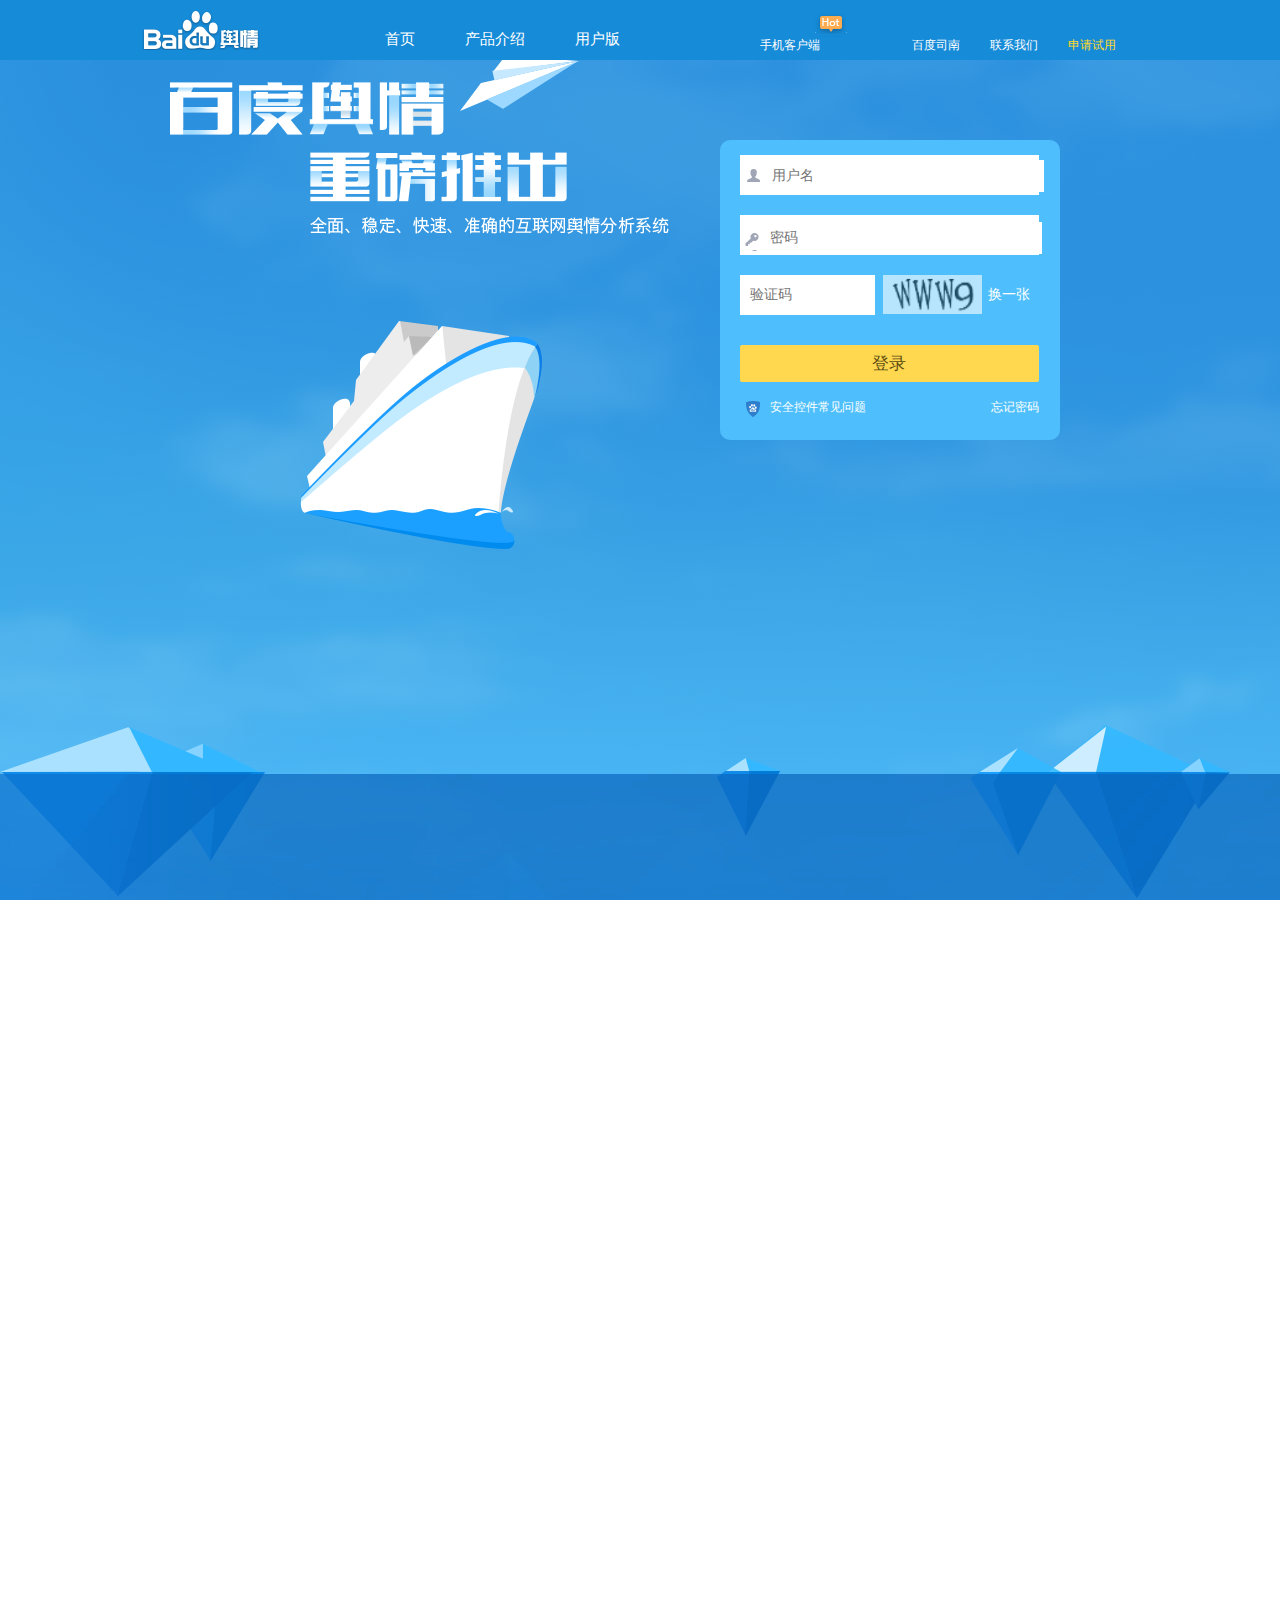
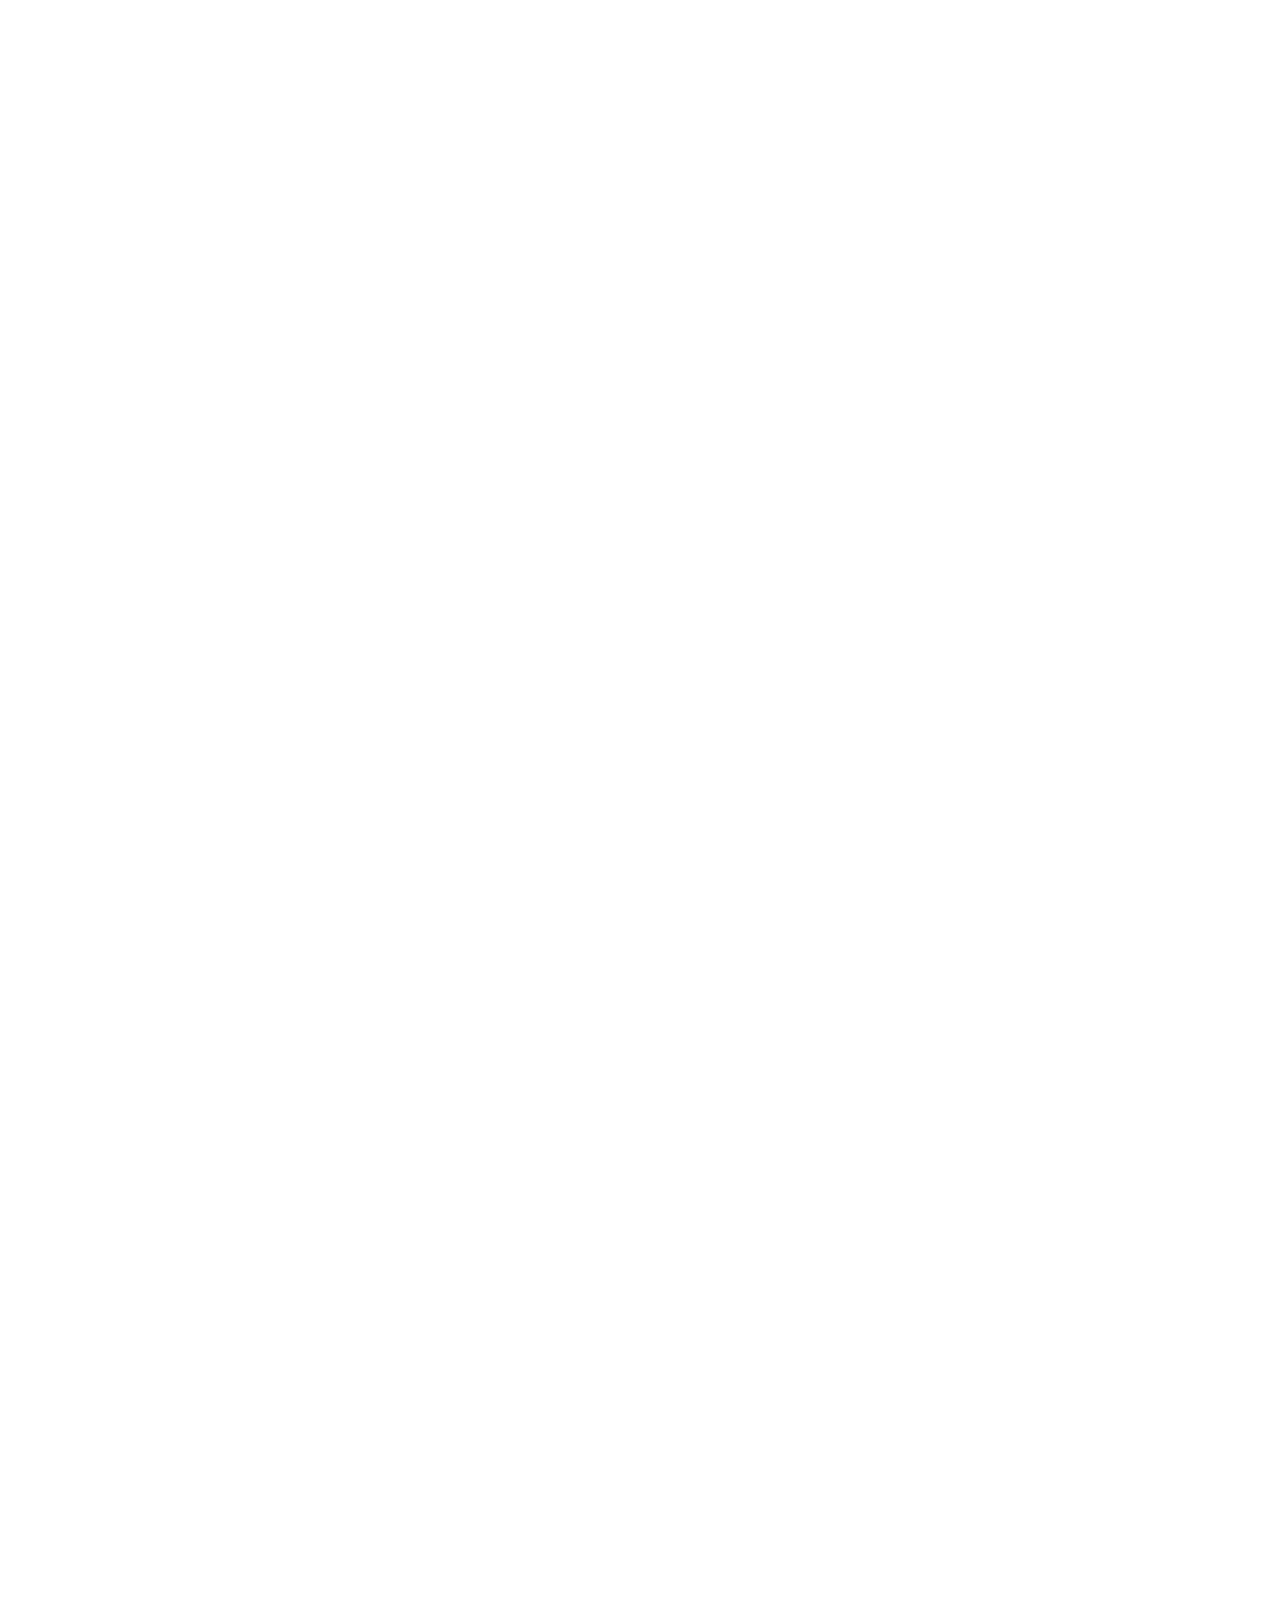
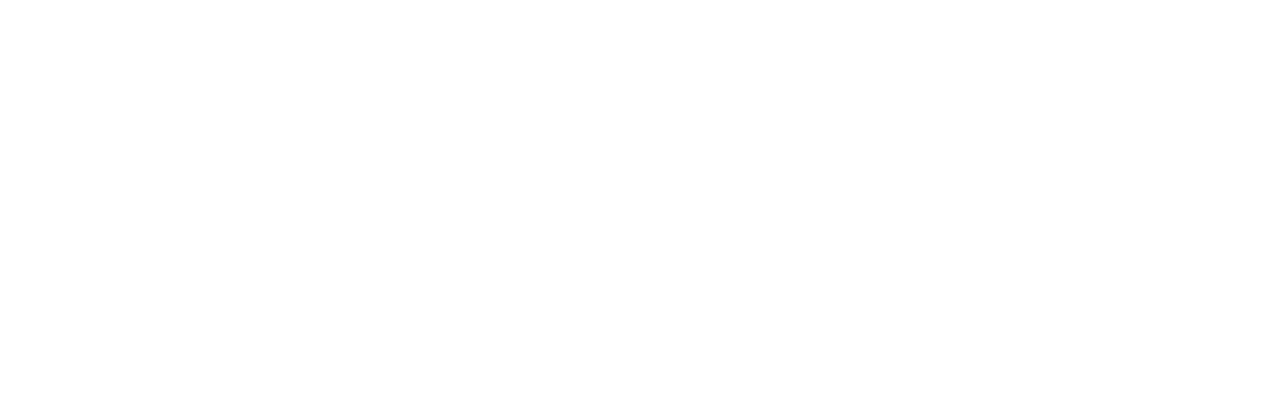
==== baidu.html @ 6d9570b2 "555" ====
<!doctype html>
<html lang="en">
<head>
    <meta charset="UTF-8">
    <meta name="viewport"
          content="width=device-width, user-scalable=no, initial-scale=1.0, maximum-scale=1.0, minimum-scale=1.0">
    <meta http-equiv="X-UA-Compatible" content="ie=edge">
    <title>Document</title>
    <script src="js/jquery.js"></script>
    <script src="js/touch.js"></script>
    <script src="js/baidu.js"></script>
    <link rel="stylesheet" href="css/baidu.css">
</head>
<body>
<header>
    <div class="header">
        <a href="" class="logo"></a>
        <a href="" class="index">首页</a>
        <a href="" class="index">产品介绍</a>
        <a href="" class="index">用户版</a>
        <a href="" class="last">手机客户端
          <div class="hot"></div>
        </a>
        <a href="" class="last">百度司南</a>
        <a href="" class="last">联系我们</a>
        <a href="" class="last">申请试用</a>
    </div>
</header>
<div id="fullpage">
    <section>
        <div class="zi"></div>
        <div class="chuan"></div>
        <div class="ling"></div>
        <div class="fly"></div>
        <div class="ling1"></div>
        <div class="ling2"></div>
        <div class="di"></div>
        <div class="login">
            <div class="user">
                <div></div>
                <input type="text" placeholder="用户名" name="entered_login" autocomplete="off" tabindex="1" maxlength="100">

            </div>
            <div class="pass">
                <div></div>
                <input type="password" placeholder="密码" name="entered_login" autocomplete="off" tabindex="1" maxlength="100">
            </div>
            <div class="yan">
                <input type="text" placeholder="验证码" name="entered_login" autocomplete="off" tabindex="1" maxlength="100">
            </div>
            <div class="ma"></div>
            <div class="change">换一张</div>
             <div class="deng">登录</div>
            <div class="logindi">
                <div></div>
                <span><a href="">安全控件常见问题</a></span>
                <p><a href="">忘记密码</a></p>
            </div>
        </div>
    </section>
    <section></section>
    <section></section>
    <section></section>
</div>
</body>
</html>
---- css/baidu.css ----
body,html{
    width:100%;
    height:100%;
    padding:0;
    margin:0;
    overflow: hidden;
    font-family: "微软雅黑";
}
a{
    text-decoration: none;
}
header{
    width: 100%;
    height:60px;
    background:#168bd8;
    position: fixed;
    left:0;
    top:0;
    z-index: 999;
}
#fullpage{
    width: 100%;
    height:100%;
    transition: margin-top 1s;
}
#fullpage section{
    width: 100%;
    height:100%;
}
#fullpage section:nth-child(1){
    background: url("../img/bg1.jpg") no-repeat;
}
#fullpage section:nth-child(2){
    background: url("../img/bg2.jpg") no-repeat;
}
#fullpage section:nth-child(3){
    background: url("../img/bg3.jpg") no-repeat;
}
#fullpage section:nth-child(4){
    background: url("../img/bg4.jpg") no-repeat;
}
.logo{
    display: block;
    float: left;
    margin-top: 10px;
    width: 120px;
    height:40px;
    background: url("../img/header_z_94c6de7 .png") no-repeat 0 0;
}
.header {
    width: 1000px;
    height: 100%;

    margin: auto;
}
.header .index{
    font-size:15px;
   float: left;
    color:#fff;
    padding:25px;
    margin-top:5px;

}
.header .index:nth-of-type(2){
    margin-left:100px;
}
.header .last{
    font-size:12px;
    float: left;
    color:#fff;
    padding:15px;
    margin-top:22px;

}
.header .last:nth-of-type(5){
    margin-left:100px;
}
.header .last:nth-of-type(6)  {
    margin-left:-25px;
}
.header .last:nth-of-type(8){
   color:#FFDA28;
}
.header .last .hot{
    float: left;
    margin-top: -25px;
    margin-left:55px;
    width: 32px;
    height: 25px;
    background: red;
    background: url("../img/hot.png");
}
section:nth-child(1){
    position: relative;
}
.zi{
    position: absolute;
    left:170px;
    top:80px;
    width: 501px;
    height:158px;
    background:url("../img/launch_deea86c.png") no-repeat 0 0;
}
.chuan{
    position: absolute;
    left:300px;
    top:321px;
    width: 242px;
    height:228px;
    background:url("../img/ship_1ad6734.png") no-repeat 0 0;
    z-index: 2;
}
.ling{
    position: absolute;
    left:0px;
    bottom:-50px;
    width: 265px;
    height:228px;
    background:url("../img/hill_1_0d79217.png") no-repeat 0 0;
}
.fly{
    position: absolute;
    left:460px;
    top:55px;
    width: 119px;
    height:78px;
    background:url("../img/flight_ade8ee2.png") no-repeat 0 0;
    animation: fly 3s ease infinite;
}
.ling1{
    position: absolute;
    right:50px;
    bottom:0px;
    width: 260px;
    height:175px;
    background:url("../img/hill_3_ace39fb.png") no-repeat 0 0;
}
.ling2{
    position: absolute;
    right:500px;
    bottom:64px;
    width: 63px;
    height:78px;
    background:url("../img/hill_2_540422f.png") no-repeat 0 0;
}
.di{
    position: absolute;
    bottom:0;
    width:100%;
    height:126px;
    background:#0b67be url("../img/bg-1_e29bcfa.jpg");
    opacity:0.7;
    z-index: 1;
}
.login{
    width:340px;
    height:300px;
    position: absolute;
    top:140px;
     right:220px;
    background: #4EBFFC;
    border-radius: 10px;
}
.user{
    width: 298.98px;
    height:40px;
    background: #fff;
    margin-left: 20px;
    margin-top: 15px;
}
.user div{
    width: 15px;
    height: 20px;
    background: url("../img/user.png");
    float: left;
    margin-top: 10px;
    margin-left: 5px;
}
.user input{
    float: left;
    width: 270px;
    height:30px;
    margin-left: 30px;
    margin-top: -25px;
    border:none;
    color:#A9A9A9;
    font-size: 14px;
    font-family: "微软雅黑";
    outline: none;
}
.pass{
     width: 298.98px;
     height:40px;
     background: #fff;
     margin-left: 20px;
     margin-top:20px;
 }
.pass div{
    width: 15px;
    height: 20px;
    background: url("../img/pass.png");
    float: left;
    margin-top: 16px;
    margin-left: 5px;
}
.pass input{
    float: left;
    width: 270px;
    height:30px;
    margin-left:28px;
    margin-top: -29px;
    border:none;
    color:#A9A9A9;
    font-size: 14px;
    font-family: "微软雅黑";
    outline: none;
}
.yan{
    float: left;
    width:135px;
    height:40px;
    background: #fff;
    margin-left:20px;
    margin-top:20px;
}
.yan input{
    float: left;
    width: 120px;
    height: 30px;
    margin-left: 8px;
    margin-top: 4px;
    border: none;
    color: #A9A9A9;
    font-size: 14px;
    font-family: "微软雅黑";
    outline: none;
}

.ma{
    width: 100px;
    height: 40px;
    background: url("../img/ma.png");
    float: left;
    margin-left:7px;
    margin-top:20px;
}
.change{
    float: left;
    margin-left:2px;
    margin-top:20px;
    width: 50px;
    height:40px;
    text-align: center;
    line-height: 40px;
    color:#fff;
    font-size: 14px;

}
.deng{
    width: 298.98px;
    height:37px;
    margin-left: 20px;
    margin-top:90px;
    line-height: 37px;
    text-align: center;
    color:#5C4C12;
    font-size: 17px;
    background: #FFD850;
    border-radius: 2px;
}
.logindi{
    width: 299px;
    height: 30px;
    margin-left: 20px;
    margin-top:10px;

}
.logindi div{
    width: 15px;
    height: 20px;
    background: url("../img/kong.png");
    float: left;
    margin-top: 7px;
    margin-left: 5px;
}
.logindi span{
    display: block;
    float: left;
    color:#fff;
    font-size: 12px;
    line-height: 30px;
    margin-left: 10px;
}
.logindi span a:hover{
    text-decoration: underline;
}
.logindi p{
    display: block;
    float:right;
    color:#fff;
    font-size: 12px;
    line-height:7px;
}
.logindi p a:hover{
    text-decoration: underline;
}
.logindi a{
    color:#fff;
}
@keyframes fly {
    0%{
       top:55px;
    }
   40%{
        top:65px;
    }
    100%{
         top:55px;
    }
}
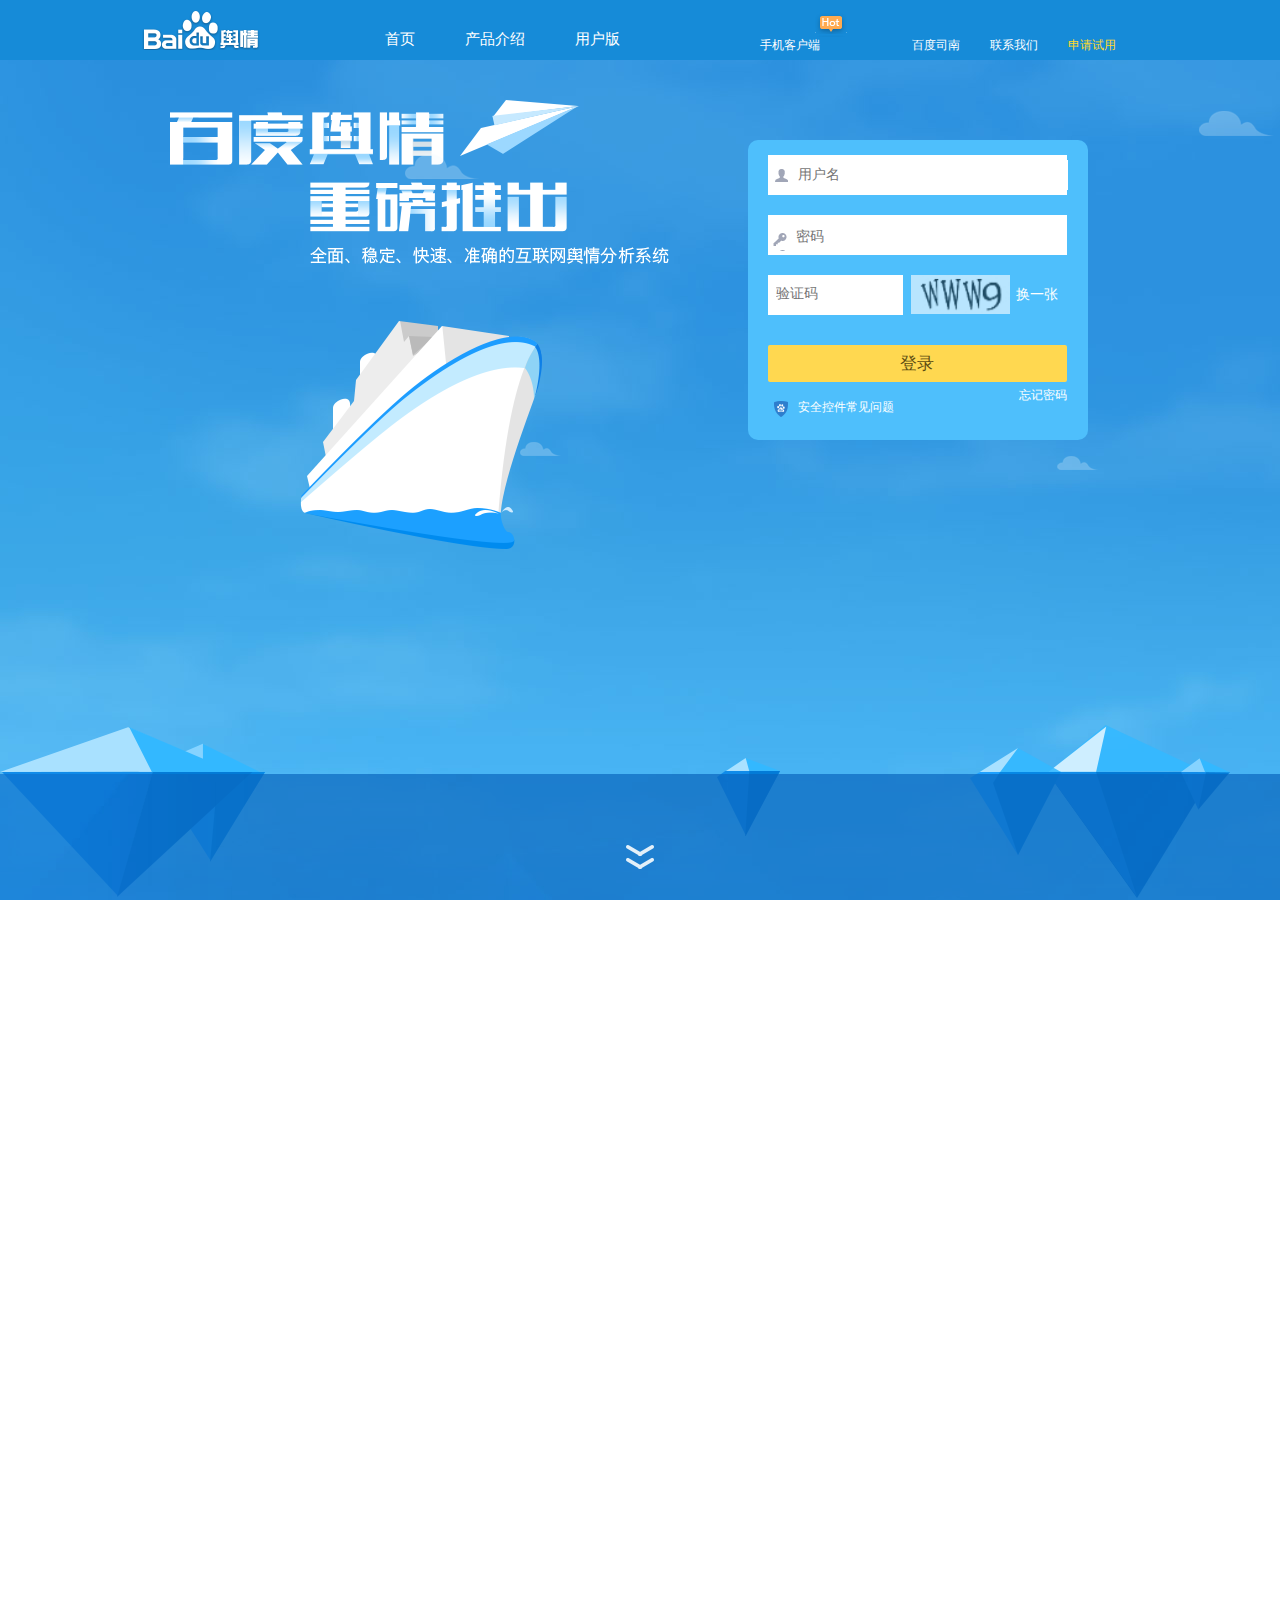
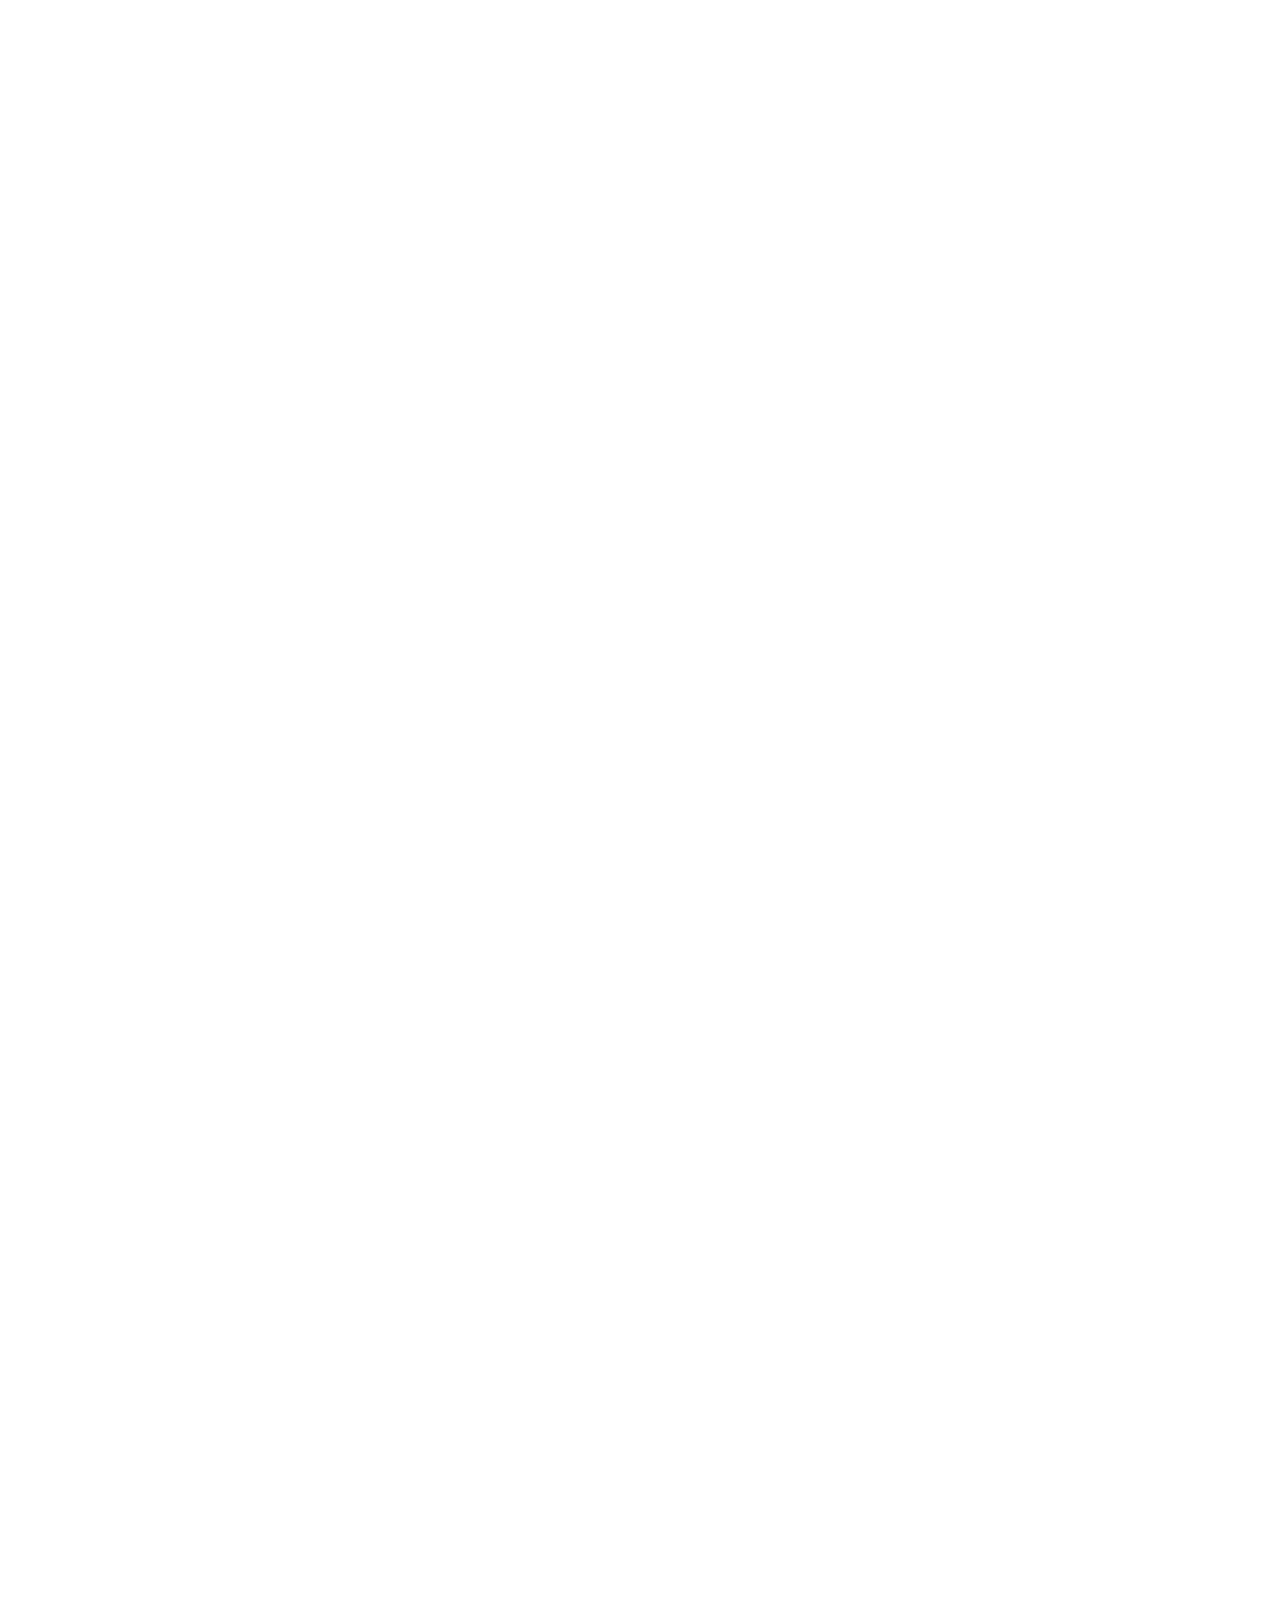
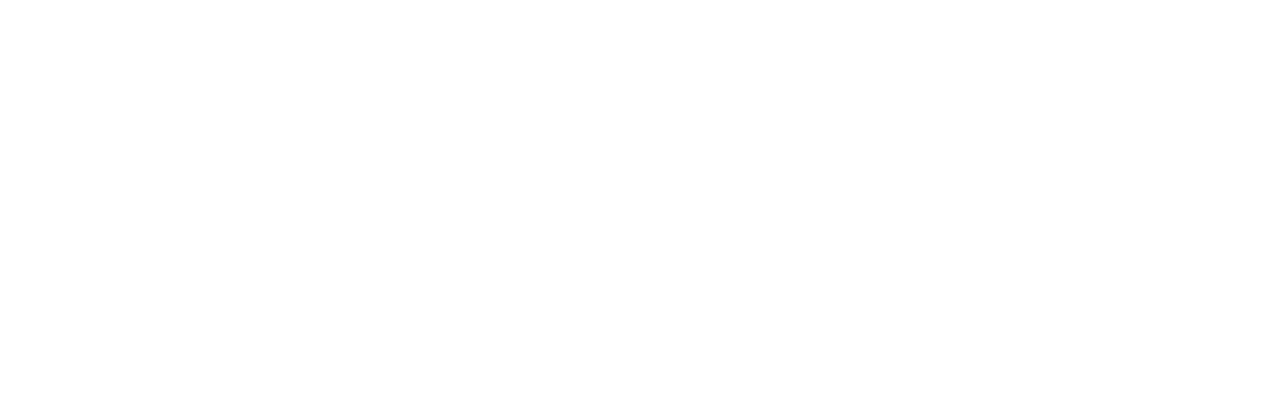
==== commit 58c79ef7: "url" ====
--- a/baidu.html
+++ b/baidu.html
@@ -6,35 +6,59 @@
           content="width=device-width, user-scalable=no, initial-scale=1.0, maximum-scale=1.0, minimum-scale=1.0">
     <meta http-equiv="X-UA-Compatible" content="ie=edge">
     <title>Document</title>
+    <script src="js/touch.js"></script>
     <script src="js/jquery.js"></script>
-    <script src="js/touch.js"></script>
     <script src="js/baidu.js"></script>
+    <script src="js/jquery.fullPage.js"></script>
+    <script src="js/jquery.fullPage.min.js"></script>
     <link rel="stylesheet" href="css/baidu.css">
+    <link rel="stylesheet" href="css/less.css">
 </head>
 <body>
 <header>
     <div class="header">
         <a href="" class="logo"></a>
-        <a href="" class="index">首页</a>
-        <a href="" class="index">产品介绍</a>
-        <a href="" class="index">用户版</a>
-        <a href="" class="last">手机客户端
+        <div class="had">
+        <a href="" class="index ind">首页</a>
+        <a href="" class="index ind">产品介绍</a>
+        <a href="" class="index ind">用户版</a>
+        </div>
+        <div class="haf">
+        <a href="" class="last ind">手机客户端
           <div class="hot"></div>
         </a>
-        <a href="" class="last">百度司南</a>
-        <a href="" class="last">联系我们</a>
-        <a href="" class="last">申请试用</a>
+        <a href="" class="last ind">百度司南</a>
+        <a href="" class="last ind">联系我们</a>
+        <a href="" class="last ind">申请试用</a>
+        </div>
+    </div>
+    <div class="header1">
+        <a href="">首页</a>
+        <a href="">产品介绍</a>
+        <a href="">用户版</a>
+        <a href="">手机客户端</a>
+        <a href="">百度司南</a>
+        <a href="">联系我们</a>
+        <a href="">申请试用</a>
+    </div>
+    <div class="flog">
+        <div class="box01"></div>
+        <div class="box02"></div>
     </div>
 </header>
 <div id="fullpage">
-    <section>
-        <div class="zi"></div>
+    <section class="section">
         <div class="chuan"></div>
         <div class="ling"></div>
-        <div class="fly"></div>
+        <div class="hezi col-s-12 col-s-hide">
+        <div class="zi"></div>
+            <div class="fly"></div>
+        </div>
         <div class="ling1"></div>
         <div class="ling2"></div>
         <div class="di"></div>
+        <div class="yun"></div>
+        <div class="yun1"></div>
         <div class="login">
             <div class="user">
                 <div></div>
@@ -57,10 +81,49 @@
                 <p><a href="">忘记密码</a></p>
             </div>
         </div>
+        <div class="jiantou"></div>
     </section>
-    <section></section>
-    <section></section>
-    <section></section>
+    <section class="section">
+        <div class="boxx">
+        <div class="img01">
+            <img src="img/08.png" alt="">
+        </div>
+        <div class="img02 col-s-12 col-s-hide">
+            <img src="img/06.png" alt="">
+        </div>
+        </div>
+        <div class="jiantou"></div>
+    </section>
+    <section class="section">
+        <div class="boxx">
+            <div class="img01">
+                <img src="img/07.png" alt="">
+            </div>
+            <div class="img02 col-s-12 col-s-hide">
+                <img src="img/55.png" alt="">
+            </div>
+        </div>
+        <div class="jiantou"></div>
+    </section>
+    <section class="section">
+        <div class="boxx">
+            <div class="img01">
+                <img src="img/66.png" alt="">
+            </div>
+            <div class="img02 col-s-12 col-s-hide">
+                <img src="img/78.png" alt="">
+            </div>
+        </div>
+        <div class="jiantou"></div>
+    </section>
+</div>
+<div class="btn">
+    <ul class="button">
+        <li></li>
+        <li></li>
+        <li></li>
+        <li></li>
+    </ul>
 </div>
 </body>
 </html>--- a/css/baidu.css
+++ b/css/baidu.css
@@ -18,6 +18,9 @@
     top:0;
     z-index: 999;
 }
+.had{
+    display:none;
+}
 #fullpage{
     width: 100%;
     height:100%;
@@ -29,15 +32,19 @@
 }
 #fullpage section:nth-child(1){
     background: url("../img/bg1.jpg") no-repeat;
+    position:relative;
 }
 #fullpage section:nth-child(2){
     background: url("../img/bg2.jpg") no-repeat;
+    position:relative;
 }
 #fullpage section:nth-child(3){
     background: url("../img/bg3.jpg") no-repeat;
+    position:relative;
 }
 #fullpage section:nth-child(4){
     background: url("../img/bg4.jpg") no-repeat;
+    position:relative;
 }
 .logo{
     display: block;
@@ -47,56 +54,14 @@
     height:40px;
     background: url("../img/header_z_94c6de7 .png") no-repeat 0 0;
 }
-.header {
-    width: 1000px;
-    height: 100%;
-
-    margin: auto;
-}
-.header .index{
-    font-size:15px;
-   float: left;
-    color:#fff;
-    padding:25px;
-    margin-top:5px;
-
-}
-.header .index:nth-of-type(2){
-    margin-left:100px;
-}
-.header .last{
-    font-size:12px;
-    float: left;
-    color:#fff;
-    padding:15px;
-    margin-top:22px;
-
-}
-.header .last:nth-of-type(5){
-    margin-left:100px;
-}
-.header .last:nth-of-type(6)  {
-    margin-left:-25px;
-}
-.header .last:nth-of-type(8){
-   color:#FFDA28;
-}
-.header .last .hot{
-    float: left;
-    margin-top: -25px;
-    margin-left:55px;
-    width: 32px;
-    height: 25px;
-    background: red;
-    background: url("../img/hot.png");
-}
+
 section:nth-child(1){
     position: relative;
 }
 .zi{
     position: absolute;
     left:170px;
-    top:80px;
+    top:110px;
     width: 501px;
     height:158px;
     background:url("../img/launch_deea86c.png") no-repeat 0 0;
@@ -121,11 +86,22 @@
 .fly{
     position: absolute;
     left:460px;
-    top:55px;
+    top:100px;
     width: 119px;
     height:78px;
     background:url("../img/flight_ade8ee2.png") no-repeat 0 0;
     animation: fly 3s ease infinite;
+}
+@keyframes fly {
+    0%{
+        top:80px;
+    }
+    40%{
+        top:90px;
+    }
+    100%{
+        top:80px;
+    }
 }
 .ling1{
     position: absolute;
@@ -150,23 +126,66 @@
     height:126px;
     background:#0b67be url("../img/bg-1_e29bcfa.jpg");
     opacity:0.7;
-    z-index: 1;
-}
-.login{
-    width:340px;
-    height:300px;
-    position: absolute;
-    top:140px;
-     right:220px;
-    background: #4EBFFC;
-    border-radius: 10px;
-}
+    z-index:3;
+}
+
+@media screen and (max-width: 1000px){
+    .login{
+        width:340px;
+        height:300px;
+        position: absolute;
+        top:0;
+        right:0;
+        bottom:0;
+        left:0;
+        margin:auto;
+        z-index:6;
+        background: #4EBFFC;
+        border-radius: 10px;
+    }
+    .img01{
+        width:100%;
+        height:100%;
+        position:absolute;
+        left:-80px;
+        top:0;
+        right:0;
+        bottom:0;
+        margin:auto;
+    }
+    .img01{
+        transition: margin-left 2s linear;
+    }
+    .img01 img{
+        position:absolute;
+        left:0;
+        top:0;
+        right:0;
+        bottom:0;
+        margin:auto;
+        animation: action2 2s .5s linear infinite;
+
+    }
+    @keyframes action2 {
+        0%{
+            transform:rotateY(0deg);
+
+        }
+        100%{
+            transform:rotateY(360deg);
+        }
+    }
+}
+
 .user{
     width: 298.98px;
     height:40px;
     background: #fff;
     margin-left: 20px;
     margin-top: 15px;
+}
+.hezi{
+    display:block;
 }
 .user div{
     width: 15px;
@@ -235,7 +254,6 @@
     font-family: "微软雅黑";
     outline: none;
 }
-
 .ma{
     width: 100px;
     height: 40px;
@@ -254,7 +272,6 @@
     line-height: 40px;
     color:#fff;
     font-size: 14px;
-
 }
 .deng{
     width: 298.98px;
@@ -307,16 +324,248 @@
 .logindi a{
     color:#fff;
 }
-@keyframes fly {
+.had{
+    display:none;
+}
+.haf{
+    display:none;
+}
+.header1{
+  margin-top:60px;
+    display:none;
+}
+.header1 a{
+    display:block;
+    width:100%;
+    height:40px;
+    text-align: center;
+    background:black;
+    border-bottom:1px solid #ccc;
+    opacity: 0.9;
+    color:white;
+    line-height:40px;
+}
+.header1 a:hover{
+    background:white;
+    color:black;
+}
+.header1 a:nth-child(1){
+    animation:action1 2s .2s ease ;
+}
+.header1 a:nth-child(2){
+    animation:action1 2s .4s ease ;
+}
+.header1 a:nth-child(3){
+    animation:action1 2s .6s ease ;
+}
+.header1 a:nth-child(4){
+    animation:action1 2s .8s ease ;
+}
+.header1 a:nth-child(5){
+    animation:action1 2s 1s ease ;
+}
+.header1 a:nth-child(6){
+    animation:action1 2s 1.2s ease ;
+}
+.header1 a:nth-child(7){
+    animation:action1 2s 1.4s ease ;
+}
+.flog{
+    width:30px;
+    height:30px;
+    position:absolute;
+    right:20px;
+    top:20px;
+}
+@keyframes action1{
     0%{
-       top:55px;
-    }
-   40%{
-        top:65px;
+        transform:rotateX(-90deg);
     }
     100%{
-         top:55px;
-    }
-}
-
-
+        transform:rotateX(0deg);
+    }
+}
+.box01{
+    width:30px;
+    border:1px solid white;
+    position:absolute;
+    right:0px;
+    top:10px;
+}
+.box02{
+    width:30px;
+    border:1px solid white;
+    position:absolute;
+    right:0;
+    top:20px;
+}
+.yun{
+    width:100%;
+    height:400px;
+    background: url(../img/03.png);
+    background-size: cover;
+    position:absolute;
+    right:100px;
+    top:200px;
+    animation:yuna 20s linear infinite;
+}
+@keyframes yuna {
+       0%{
+           right:0;
+       }
+    100%{
+        right:50%;
+    }
+}
+.yun1{
+    width:100%;
+    height:400px;
+    background: url(../img/04.png);
+    background-size: cover;
+    position:absolute;
+    right:0;
+    top:0;
+    animation:yuna 20s linear infinite;
+}
+.jiantou{
+    width:30px;
+    height:26px;
+    background: url(../img/09.png);
+    position:absolute;
+    left:0;
+    cursor: pointer;
+    z-index:10;
+    right:0;
+    bottom:30px;
+    margin:auto;
+    animation:action3 1s linear infinite;
+}
+@keyframes action3 {
+    0%{
+        bottom:30px;
+        opacity: 0.5;
+    }
+    50%{
+        bottom:40px;
+        opacity:1;
+    }
+    100%{
+        bottom:30px;
+        opacity: 0.5;
+    }
+}
+@media screen and (min-width:1000px){
+    .box01{
+        display:none;
+    }
+    .login{
+        width:340px;
+        height:300px;
+        position: absolute;
+        top:140px;
+        right:15%;
+        background: #4EBFFC;
+        border-radius: 10px;
+    }
+    .flog{
+        display:none;
+    }
+    .header1{
+        dispaly:none;
+    }
+    .box02{
+        display:none;
+    }
+    .header1{
+        display:none;
+    }
+    .had{
+        display:block;
+    }
+    .haf{
+        display:block;
+    }
+    .header {
+        width: 1000px;
+        height: 100%;
+        margin: auto;
+    }
+    .header .index{
+        font-size:15px;
+        float: left;
+        color:#fff;
+        padding:25px;
+        margin-top:5px;
+    }
+    .header .last{
+        font-size:12px;
+        float: left;
+        color:#fff;
+        padding:25px;
+        margin-top:5px;
+    }
+    .had .index:nth-of-type(1){
+        margin-left:100px;
+    }
+
+    .haf .last{
+        font-size:12px;
+        float: left;
+        color:#fff;
+        padding:15px;
+        margin-top:22px;
+    }
+    .haf .last:nth-of-type(1){
+        margin-left:100px;
+    }
+    .haf .last:nth-of-type(2)  {
+        margin-left:-25px;
+    }
+    .haf .last:nth-of-type(4){
+        color:#FFDA28;
+    }
+    .haf .last .hot{
+        float: left;
+        margin-top: -25px;
+        margin-left:55px;
+        width: 32px;
+        height: 25px;
+        background: red;
+        background: url("../img/hot.png");
+    }
+    .img02{
+        position:absolute;
+        right:0px;
+        top:0px;
+    }
+    .img01{
+        position:absolute;
+        left:0px;
+        top:100px;
+    }
+    .img01{
+        transition: margin-left 2s linear;
+    }
+    .img01 img{
+        animation: action2 2s .5s linear infinite;
+    }
+
+    @keyframes action2 {
+        0%{
+            transform:rotateY(0deg);
+        }
+        100%{
+            transform:rotateY(360deg);
+        }
+    }
+    .boxx{
+        width:1000px;
+        height:400px;
+        position:absolute;
+        left:15%;
+        top:100px;
+    }
+}
+
+
+
--- a/css/less.css
+++ b/css/less.css
@@ -0,0 +1,278 @@
+* {
+  box-sizing: border-box;
+}
+body,
+ul,
+li,
+h1,
+h2,
+h3,
+h4,
+h5,
+h6,
+p,
+form,
+input {
+  margin: 0;
+  padding: 0;
+}
+.container {
+  width: 1000px;
+  margin: auto;
+}
+.container > .row {
+  width: 100%;
+}
+.container > .row:before,
+.container > .row:after {
+  content: "";
+  display: block;
+}
+.container > .row:after {
+  clear: both;
+}
+.container-fluid {
+  width: 100%;
+  margin: auto;
+}
+.container-fluid > .row {
+  width: 100%;
+}
+.container-fluid > .row:before,
+.container-fluid > .row:after {
+  content: "";
+  display: block;
+}
+.container-fluid > .row:after {
+  clear: both;
+}
+/*栅格化核心代码*/
+/*最小屏*/
+.container > .row > .col-s-1 {
+  float: left;
+  width: 8.33333333%;
+}
+.container-fluid > .row > .col-s-1 {
+  float: left;
+  width: 8.33333333%;
+}
+.container > .row > .col-s-2 {
+  float: left;
+  width: 16.66666667%;
+}
+.container-fluid > .row > .col-s-2 {
+  float: left;
+  width: 16.66666667%;
+}
+.container > .row > .col-s-3 {
+  float: left;
+  width: 25%;
+}
+.container-fluid > .row > .col-s-3 {
+  float: left;
+  width: 25%;
+}
+.container > .row > .col-s-4 {
+  float: left;
+  width: 33.33333333%;
+}
+.container-fluid > .row > .col-s-4 {
+  float: left;
+  width: 33.33333333%;
+}
+.container > .row > .col-s-5 {
+  float: left;
+  width: 41.66666667%;
+}
+.container-fluid > .row > .col-s-5 {
+  float: left;
+  width: 41.66666667%;
+}
+.container > .row > .col-s-6 {
+  float: left;
+  width: 50%;
+}
+.container-fluid > .row > .col-s-6 {
+  float: left;
+  width: 50%;
+}
+.container > .row > .col-s-7 {
+  float: left;
+  width: 58.33333333%;
+}
+.container-fluid > .row > .col-s-7 {
+  float: left;
+  width: 58.33333333%;
+}
+.container > .row > .col-s-8 {
+  float: left;
+  width: 66.66666667%;
+}
+.container-fluid > .row > .col-s-8 {
+  float: left;
+  width: 66.66666667%;
+}
+.container > .row > .col-s-9 {
+  float: left;
+  width: 75%;
+}
+.container-fluid > .row > .col-s-9 {
+  float: left;
+  width: 75%;
+}
+.container > .row > .col-s-10 {
+  float: left;
+  width: 83.33333333%;
+}
+.container-fluid > .row > .col-s-10 {
+  float: left;
+  width: 83.33333333%;
+}
+.container > .row > .col-s-11 {
+  float: left;
+  width: 91.66666667%;
+}
+.container-fluid > .row > .col-s-11 {
+  float: left;
+  width: 91.66666667%;
+}
+.container > .row > .col-s-12 {
+  float: left;
+  width: 100%;
+}
+.container-fluid > .row > .col-s-12 {
+  float: left;
+  width: 100%;
+}
+.col-s-hide {
+  display: none;
+}
+/*中屏*/
+@media screen and (min-width: 1000px) {
+  .container {
+    width: 1000px;
+  }
+  .container > .row > .col-m-1 {
+    float: left;
+    width: 8.33333333%;
+  }
+  .container-fluid > .row > .col-m-1 {
+    float: left;
+    width: 8.33333333%;
+  }
+  .container > .row > .col-m-2 {
+    float: left;
+    width: 16.66666667%;
+  }
+  .container-fluid > .row > .col-m-2 {
+    float: left;
+    width: 16.66666667%;
+  }
+  .container > .row > .col-m-3 {
+    float: left;
+    width: 25%;
+  }
+  .container-fluid > .row > .col-m-3 {
+    float: left;
+    width: 25%;
+  }
+  .container > .row > .col-m-4 {
+    float: left;
+    width: 33.33333333%;
+  }
+  .container-fluid > .row > .col-m-4 {
+    float: left;
+    width: 33.33333333%;
+  }
+  .container > .row > .col-m-5 {
+    float: left;
+    width: 41.66666667%;
+  }
+  .container-fluid > .row > .col-m-5 {
+    float: left;
+    width: 41.66666667%;
+  }
+  .container > .row > .col-m-6 {
+    float: left;
+    width: 50%;
+  }
+  .container-fluid > .row > .col-m-6 {
+    float: left;
+    width: 50%;
+  }
+  .container > .row > .col-m-7 {
+    float: left;
+    width: 58.33333333%;
+  }
+  .container-fluid > .row > .col-m-7 {
+    float: left;
+    width: 58.33333333%;
+  }
+  .container > .row > .col-m-8 {
+    float: left;
+    width: 66.66666667%;
+  }
+  .container-fluid > .row > .col-m-8 {
+    float: left;
+    width: 66.66666667%;
+  }
+  .container > .row > .col-m-9 {
+    float: left;
+    width: 75%;
+  }
+  .container-fluid > .row > .col-m-9 {
+    float: left;
+    width: 75%;
+  }
+  .container > .row > .col-m-10 {
+    float: left;
+    width: 83.33333333%;
+  }
+  .container-fluid > .row > .col-m-10 {
+    float: left;
+    width: 83.33333333%;
+  }
+  .container > .row > .col-m-11 {
+    float: left;
+    width: 91.66666667%;
+  }
+  .container-fluid > .row > .col-m-11 {
+    float: left;
+    width: 91.66666667%;
+  }
+  .container > .row > .col-m-12 {
+    float: left;
+    width: 100%;
+  }
+  .container-fluid > .row > .col-m-12 {
+    float: left;
+    width: 100%;
+  }
+  .col-s-hide {
+    display: block;
+  }
+  .col-m-hide {
+    display: none;
+  }
+  .col-l-hide {
+    display: block;
+  }
+}
+/*大屏*/
+/*
+@media screen and(min-width:@num2){
+  .container{
+    width:@num2;
+  }
+  .loop(l);
+  .col-s-hide{
+    display:block;
+  }
+  .col-m-hide{
+    display:block;
+  }
+  .col-l-hide{
+    display:none;
+  }
+}
+*/
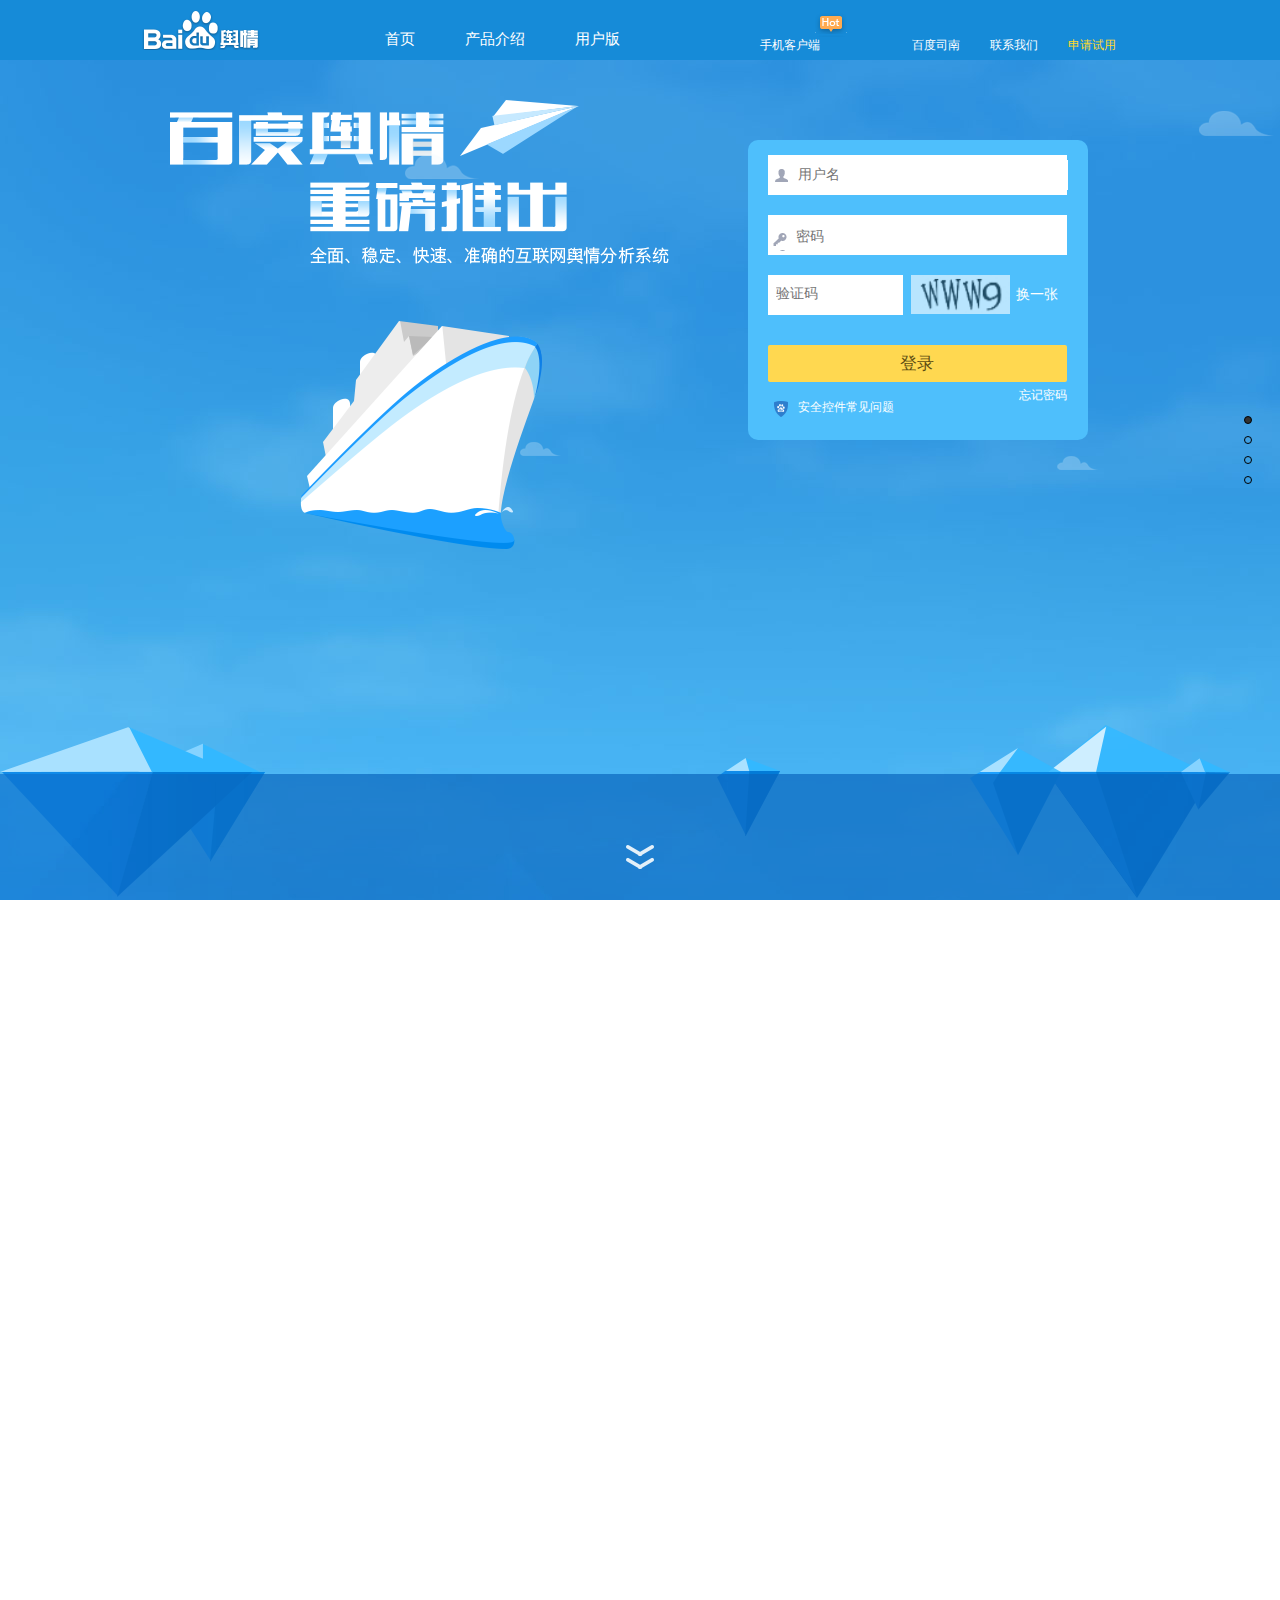
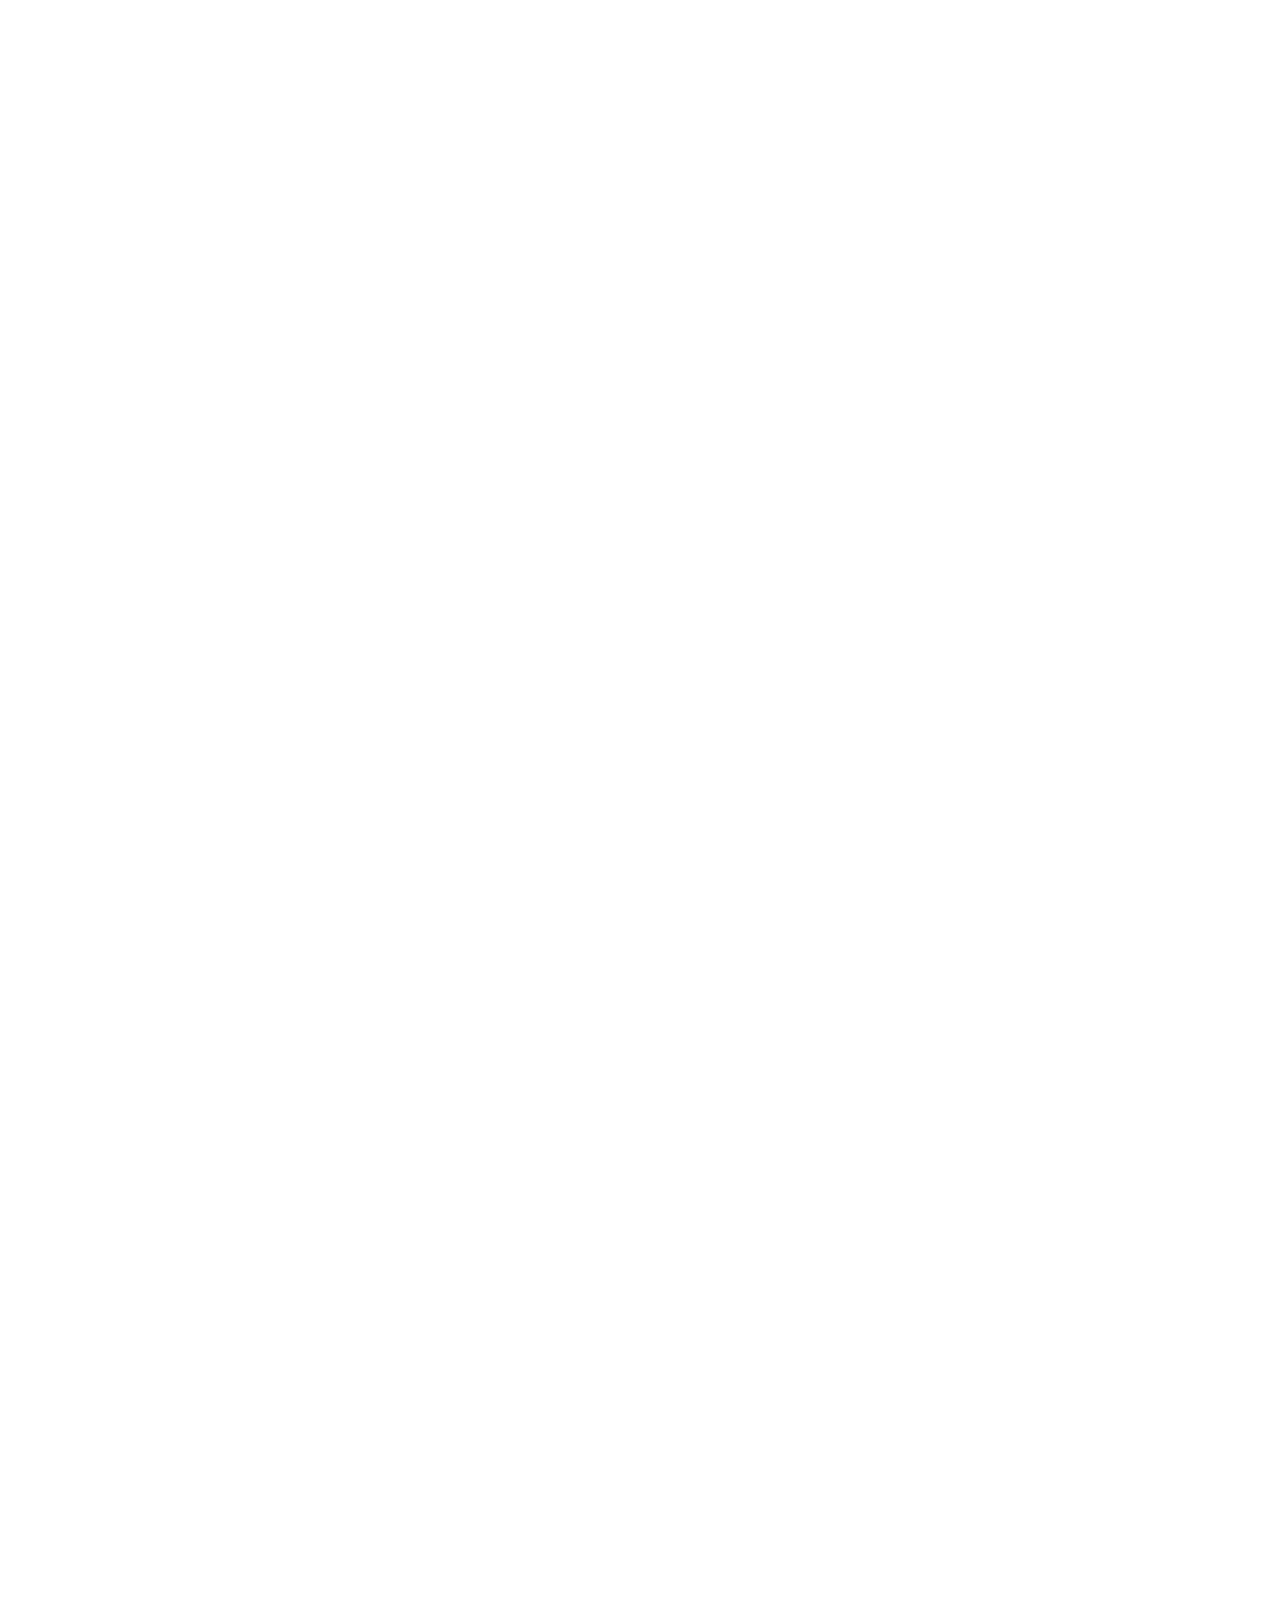
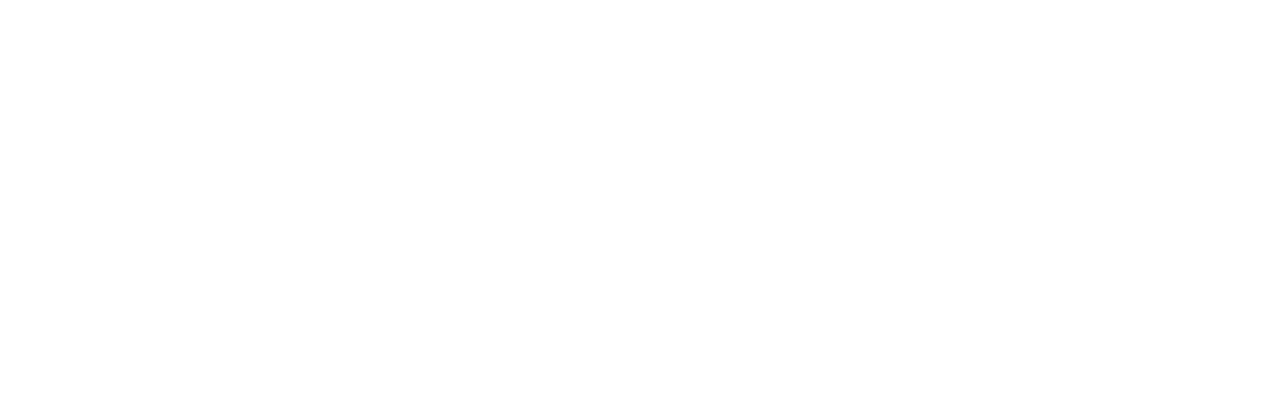
==== commit bdc7e267: "baidu" ====
--- a/baidu.html
+++ b/baidu.html
@@ -6,13 +6,15 @@
           content="width=device-width, user-scalable=no, initial-scale=1.0, maximum-scale=1.0, minimum-scale=1.0">
     <meta http-equiv="X-UA-Compatible" content="ie=edge">
     <title>Document</title>
+    <script src="js/jquery-1.8.3.min.js"></script>
     <script src="js/touch.js"></script>
     <script src="js/jquery.js"></script>
     <script src="js/baidu.js"></script>
     <script src="js/jquery.fullPage.js"></script>
     <script src="js/jquery.fullPage.min.js"></script>
+    <link rel="stylesheet" href="css/jquery.fullPage.css">
+    <link rel="stylesheet" href="css/less.css">
     <link rel="stylesheet" href="css/baidu.css">
-    <link rel="stylesheet" href="css/less.css">
 </head>
 <body>
 <header>
--- a/css/baidu.css
+++ b/css/baidu.css
@@ -542,6 +542,7 @@
         position:absolute;
         left:0px;
         top:100px;
+        margin-left:0;
     }
     .img01{
         transition: margin-left 2s linear;
